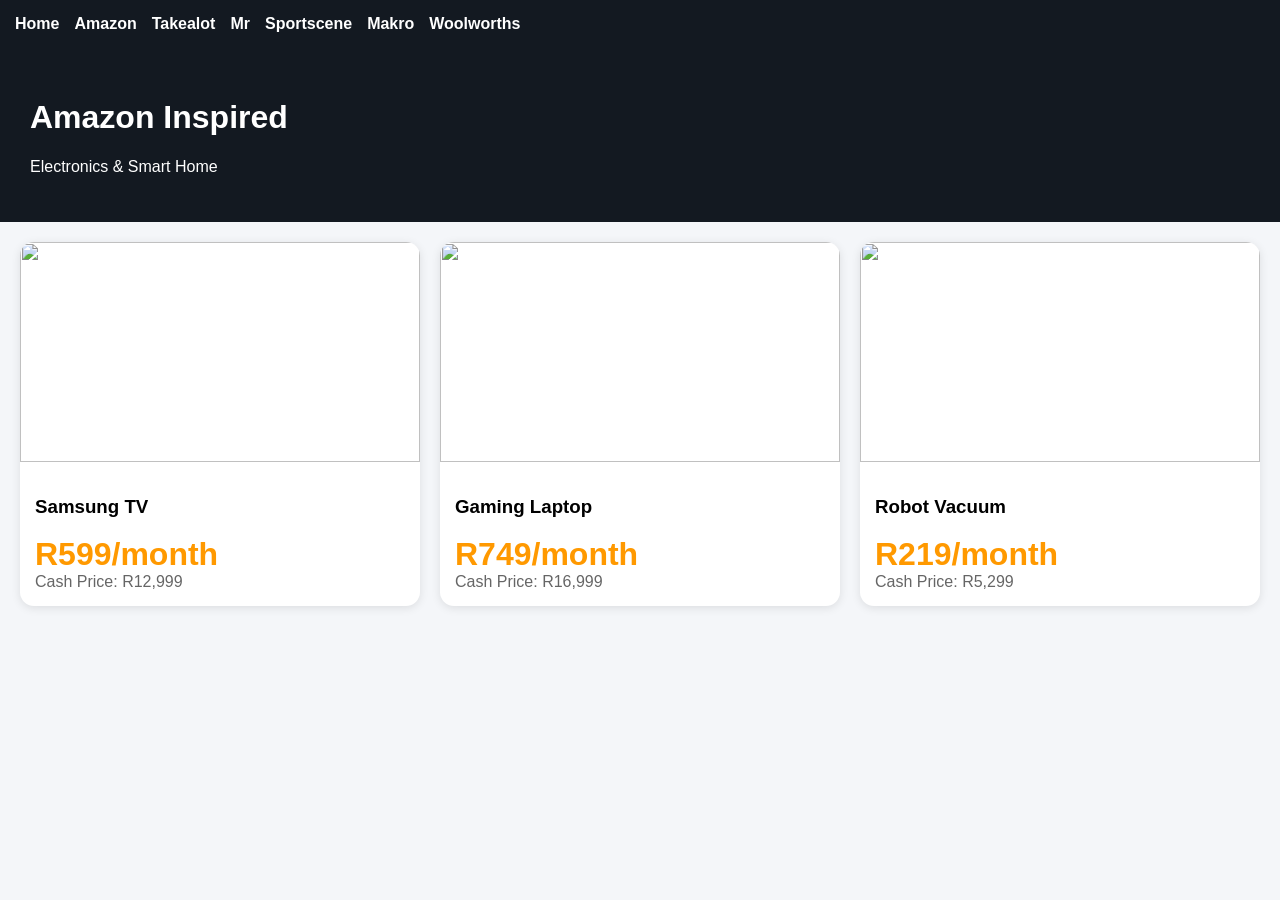
==== amazon.html @ 5375f889 "Add files via upload" ====
<html><head><link rel='stylesheet' href='styles.css'></head>
<body class='amazon'>
<nav><a href='index.html'>Home</a><a href='amazon.html'>Amazon</a><a href='takealot.html'>Takealot</a><a href='mrprice.html'>Mr</a><a href='sportscene.html'>Sportscene</a><a href='makro.html'>Makro</a><a href='woolworths.html'>Woolworths</a></nav>
<div class='hero'><h1>Amazon Inspired</h1><p>Electronics & Smart Home</p></div>
<div class='grid'><div class='card'><img src='https://picsum.photos/500/300?random=amazon0'><div class='info'><h3>Samsung TV</h3><div class='monthly'>R599/month</div><div class='cash'>Cash Price: R12,999</div></div></div><div class='card'><img src='https://picsum.photos/500/300?random=amazon1'><div class='info'><h3>Gaming Laptop</h3><div class='monthly'>R749/month</div><div class='cash'>Cash Price: R16,999</div></div></div><div class='card'><img src='https://picsum.photos/500/300?random=amazon2'><div class='info'><h3>Robot Vacuum</h3><div class='monthly'>R219/month</div><div class='cash'>Cash Price: R5,299</div></div></div></div>
</body></html>
---- styles.css ----
body{margin:0;font-family:Segoe UI,Arial,sans-serif;background:#f4f6f9}
nav{padding:15px}
nav a{color:white;text-decoration:none;margin-right:15px;font-weight:600}
.hero{padding:30px;color:white}
.grid{display:grid;grid-template-columns:repeat(auto-fit,minmax(260px,1fr));gap:20px;padding:20px}
.card{background:white;border-radius:14px;overflow:hidden;box-shadow:0 2px 10px rgba(0,0,0,.1)}
.card img{width:100%;height:220px;object-fit:cover}
.info{padding:15px}
.monthly{font-size:2rem;font-weight:700}
.cash{color:#666}
.amazon nav,.amazon .hero{background:#131921}.amazon .monthly{color:#ff9900}
.takealot nav,.takealot .hero{background:#0057b8}.takealot .monthly{color:#0057b8}
.mrprice nav,.mrprice .hero{background:#111111}.mrprice .monthly{color:#111111}
.sportscene nav,.sportscene .hero{background:#c1121f}.sportscene .monthly{color:#c1121f}
.makro nav,.makro .hero{background:#e30613}.makro .monthly{color:#e30613}
.woolworths nav,.woolworths .hero{background:#4b5b4c}.woolworths .monthly{color:#4b5b4c}
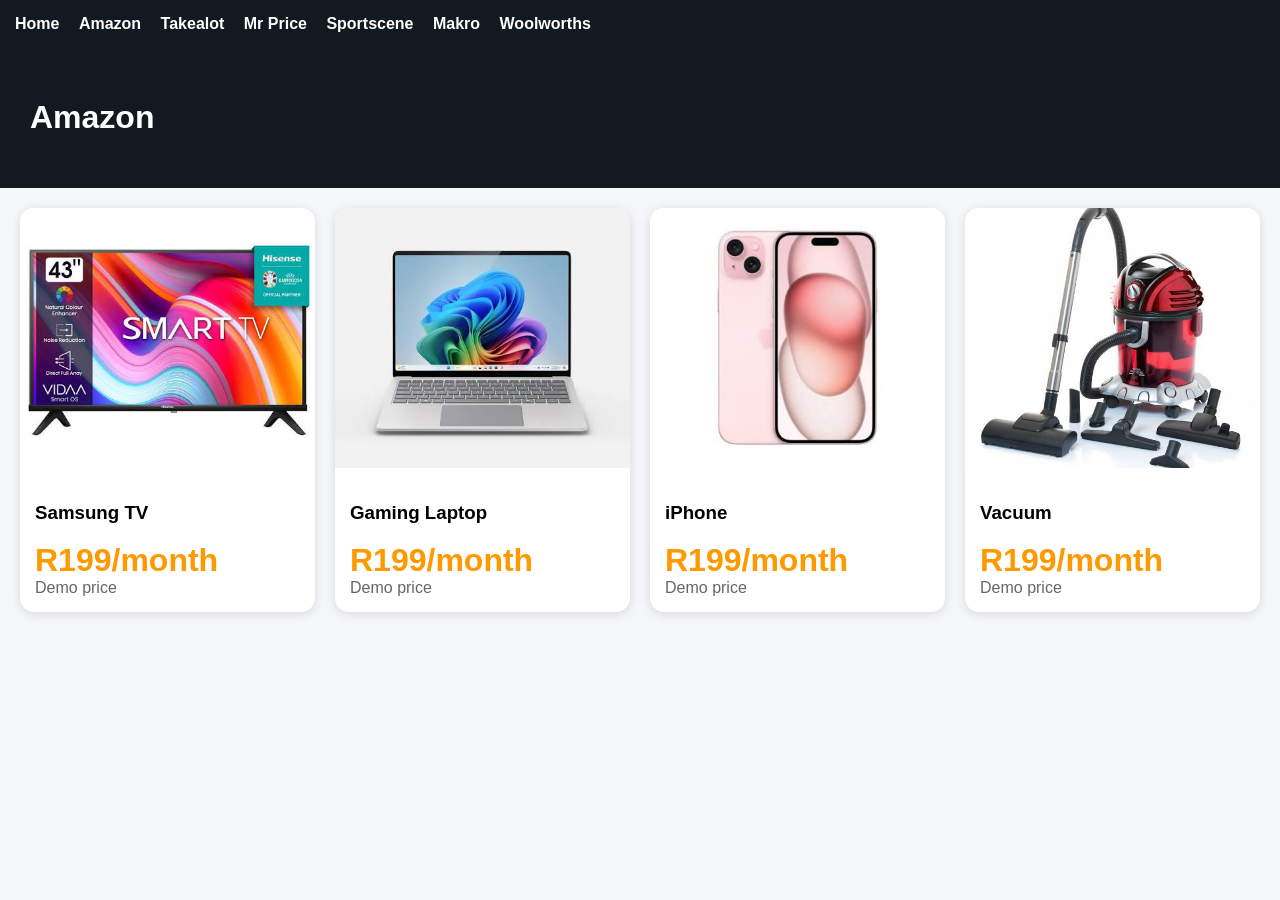
==== commit 51607f07: "Add files via upload" ====
--- a/amazon.html
+++ b/amazon.html
@@ -1,6 +1 @@
-<html><head><link rel='stylesheet' href='styles.css'></head>
-<body class='amazon'>
-<nav><a href='index.html'>Home</a><a href='amazon.html'>Amazon</a><a href='takealot.html'>Takealot</a><a href='mrprice.html'>Mr</a><a href='sportscene.html'>Sportscene</a><a href='makro.html'>Makro</a><a href='woolworths.html'>Woolworths</a></nav>
-<div class='hero'><h1>Amazon Inspired</h1><p>Electronics & Smart Home</p></div>
-<div class='grid'><div class='card'><img src='https://picsum.photos/500/300?random=amazon0'><div class='info'><h3>Samsung TV</h3><div class='monthly'>R599/month</div><div class='cash'>Cash Price: R12,999</div></div></div><div class='card'><img src='https://picsum.photos/500/300?random=amazon1'><div class='info'><h3>Gaming Laptop</h3><div class='monthly'>R749/month</div><div class='cash'>Cash Price: R16,999</div></div></div><div class='card'><img src='https://picsum.photos/500/300?random=amazon2'><div class='info'><h3>Robot Vacuum</h3><div class='monthly'>R219/month</div><div class='cash'>Cash Price: R5,299</div></div></div></div>
-</body></html>+<html><head><link rel='stylesheet' href='styles.css'></head><body class='amazon'><nav><a href='index.html'>Home</a> <a href='amazon.html'>Amazon</a> <a href='takealot.html'>Takealot</a> <a href='mrprice.html'>Mr Price</a> <a href='sportscene.html'>Sportscene</a> <a href='makro.html'>Makro</a> <a href='woolworths.html'>Woolworths</a></nav><div class='hero'><h1>Amazon</h1></div><div class='grid'><div class='card'><img src='images/amazon/smart-tv.jpeg'><div class='info'><h3>Samsung TV</h3><div class='monthly'>R199/month</div><div class='cash'>Demo price</div></div></div><div class='card'><img src='images/amazon/laptop.jpeg'><div class='info'><h3>Gaming Laptop</h3><div class='monthly'>R199/month</div><div class='cash'>Demo price</div></div></div><div class='card'><img src='images/amazon/iphone.jpeg'><div class='info'><h3>iPhone</h3><div class='monthly'>R199/month</div><div class='cash'>Demo price</div></div></div><div class='card'><img src='images/amazon/vacuum.jpeg'><div class='info'><h3>Vacuum</h3><div class='monthly'>R199/month</div><div class='cash'>Demo price</div></div></div></div></body></html>
--- a/styles.css
+++ b/styles.css
@@ -1,17 +1,14 @@
 
 body{margin:0;font-family:Segoe UI,Arial,sans-serif;background:#f4f6f9}
-nav{padding:15px}
-nav a{color:white;text-decoration:none;margin-right:15px;font-weight:600}
+nav{padding:15px} nav a{color:white;text-decoration:none;margin-right:15px;font-weight:600}
 .hero{padding:30px;color:white}
-.grid{display:grid;grid-template-columns:repeat(auto-fit,minmax(260px,1fr));gap:20px;padding:20px}
-.card{background:white;border-radius:14px;overflow:hidden;box-shadow:0 2px 10px rgba(0,0,0,.1)}
-.card img{width:100%;height:220px;object-fit:cover}
-.info{padding:15px}
-.monthly{font-size:2rem;font-weight:700}
-.cash{color:#666}
+.grid{display:grid;grid-template-columns:repeat(auto-fit,minmax(280px,1fr));gap:20px;padding:20px}
+.card{background:white;border-radius:14px;overflow:hidden;box-shadow:0 2px 10px rgba(0,0,0,.12)}
+.card img{width:100%;height:260px;object-fit:cover}.info{padding:15px}
+.monthly{font-size:2rem;font-weight:700}.cash{color:#666}
 .amazon nav,.amazon .hero{background:#131921}.amazon .monthly{color:#ff9900}
 .takealot nav,.takealot .hero{background:#0057b8}.takealot .monthly{color:#0057b8}
-.mrprice nav,.mrprice .hero{background:#111111}.mrprice .monthly{color:#111111}
+.mrprice nav,.mrprice .hero{background:#111}.mrprice .monthly{color:#111}
 .sportscene nav,.sportscene .hero{background:#c1121f}.sportscene .monthly{color:#c1121f}
 .makro nav,.makro .hero{background:#e30613}.makro .monthly{color:#e30613}
 .woolworths nav,.woolworths .hero{background:#4b5b4c}.woolworths .monthly{color:#4b5b4c}
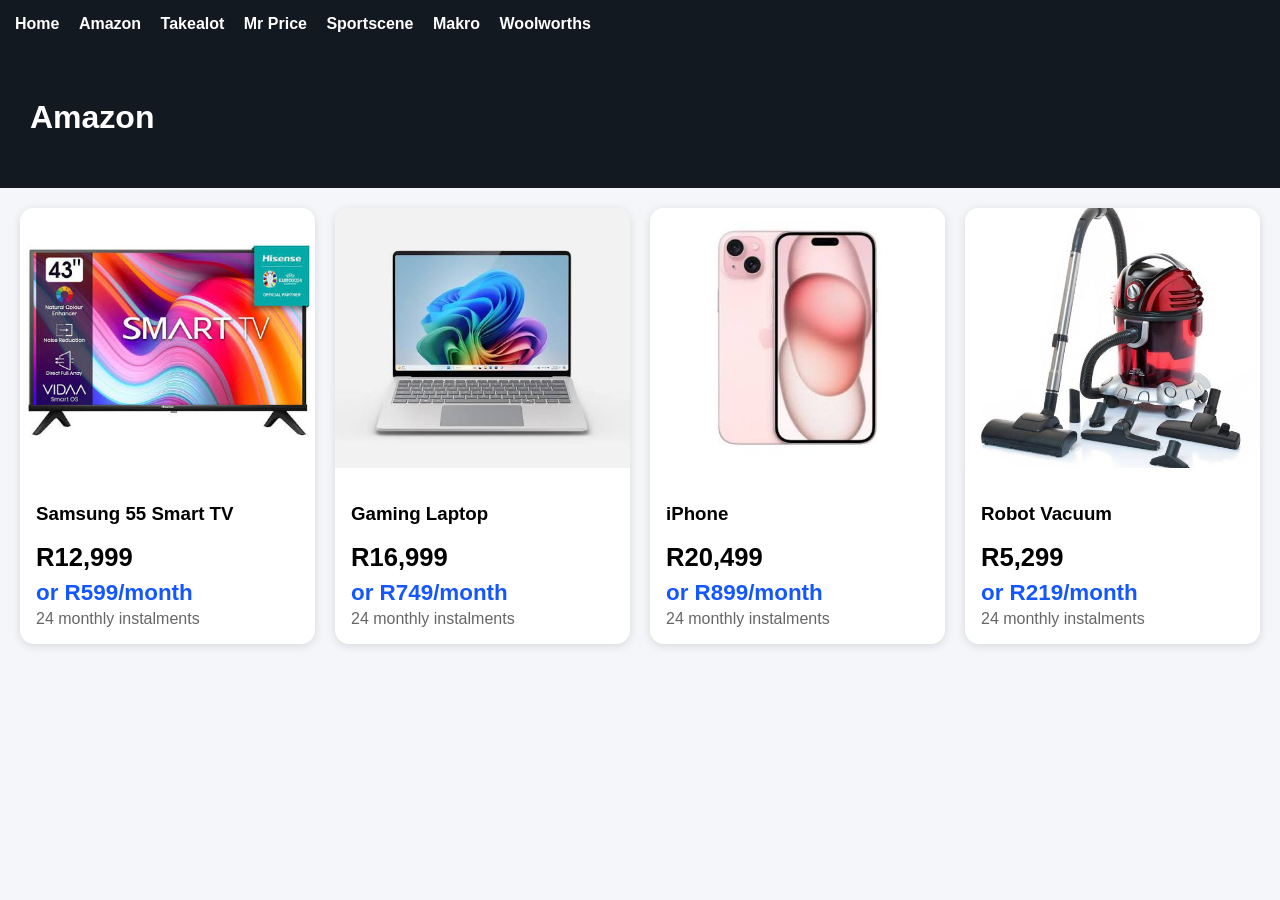
==== commit c3aa1a4c: "Add files via upload" ====
--- a/amazon.html
+++ b/amazon.html
@@ -1 +1,49 @@
-<html><head><link rel='stylesheet' href='styles.css'></head><body class='amazon'><nav><a href='index.html'>Home</a> <a href='amazon.html'>Amazon</a> <a href='takealot.html'>Takealot</a> <a href='mrprice.html'>Mr Price</a> <a href='sportscene.html'>Sportscene</a> <a href='makro.html'>Makro</a> <a href='woolworths.html'>Woolworths</a></nav><div class='hero'><h1>Amazon</h1></div><div class='grid'><div class='card'><img src='images/amazon/smart-tv.jpeg'><div class='info'><h3>Samsung TV</h3><div class='monthly'>R199/month</div><div class='cash'>Demo price</div></div></div><div class='card'><img src='images/amazon/laptop.jpeg'><div class='info'><h3>Gaming Laptop</h3><div class='monthly'>R199/month</div><div class='cash'>Demo price</div></div></div><div class='card'><img src='images/amazon/iphone.jpeg'><div class='info'><h3>iPhone</h3><div class='monthly'>R199/month</div><div class='cash'>Demo price</div></div></div><div class='card'><img src='images/amazon/vacuum.jpeg'><div class='info'><h3>Vacuum</h3><div class='monthly'>R199/month</div><div class='cash'>Demo price</div></div></div></div></body></html>+<html><head><link rel='stylesheet' href='styles.css'></head><body class='amazon'><nav>
+<a href='index.html'>Home</a>
+<a href='amazon.html'>Amazon</a>
+<a href='takealot.html'>Takealot</a>
+<a href='mrprice.html'>Mr Price</a>
+<a href='sportscene.html'>Sportscene</a>
+<a href='makro.html'>Makro</a>
+<a href='woolworths.html'>Woolworths</a>
+</nav><div class='hero'><h1>Amazon</h1></div><div class='grid'>
+        <div class='card'>
+          <img src='images/amazon/smart-tv.jpeg' alt='Samsung 55 Smart TV'>
+          <div class='info'>
+            <h3>Samsung 55 Smart TV</h3>
+            <div class='price'>R12,999</div>
+            <div class='instalment'>or R599/month</div>
+            <div class='term'>24 monthly instalments</div>
+          </div>
+        </div>
+        
+        <div class='card'>
+          <img src='images/amazon/laptop.jpeg' alt='Gaming Laptop'>
+          <div class='info'>
+            <h3>Gaming Laptop</h3>
+            <div class='price'>R16,999</div>
+            <div class='instalment'>or R749/month</div>
+            <div class='term'>24 monthly instalments</div>
+          </div>
+        </div>
+        
+        <div class='card'>
+          <img src='images/amazon/iphone.jpeg' alt='iPhone'>
+          <div class='info'>
+            <h3>iPhone</h3>
+            <div class='price'>R20,499</div>
+            <div class='instalment'>or R899/month</div>
+            <div class='term'>24 monthly instalments</div>
+          </div>
+        </div>
+        
+        <div class='card'>
+          <img src='images/amazon/vacuum.jpeg' alt='Robot Vacuum'>
+          <div class='info'>
+            <h3>Robot Vacuum</h3>
+            <div class='price'>R5,299</div>
+            <div class='instalment'>or R219/month</div>
+            <div class='term'>24 monthly instalments</div>
+          </div>
+        </div>
+        </div></body></html>
--- a/styles.css
+++ b/styles.css
@@ -1,14 +1,18 @@
 
 body{margin:0;font-family:Segoe UI,Arial,sans-serif;background:#f4f6f9}
-nav{padding:15px} nav a{color:white;text-decoration:none;margin-right:15px;font-weight:600}
+nav{padding:15px}
+nav a{color:white;text-decoration:none;margin-right:15px;font-weight:600}
 .hero{padding:30px;color:white}
 .grid{display:grid;grid-template-columns:repeat(auto-fit,minmax(280px,1fr));gap:20px;padding:20px}
 .card{background:white;border-radius:14px;overflow:hidden;box-shadow:0 2px 10px rgba(0,0,0,.12)}
-.card img{width:100%;height:260px;object-fit:cover}.info{padding:15px}
-.monthly{font-size:2rem;font-weight:700}.cash{color:#666}
-.amazon nav,.amazon .hero{background:#131921}.amazon .monthly{color:#ff9900}
-.takealot nav,.takealot .hero{background:#0057b8}.takealot .monthly{color:#0057b8}
-.mrprice nav,.mrprice .hero{background:#111}.mrprice .monthly{color:#111}
-.sportscene nav,.sportscene .hero{background:#c1121f}.sportscene .monthly{color:#c1121f}
-.makro nav,.makro .hero{background:#e30613}.makro .monthly{color:#e30613}
-.woolworths nav,.woolworths .hero{background:#4b5b4c}.woolworths .monthly{color:#4b5b4c}
+.card img{width:100%;height:260px;object-fit:cover}
+.info{padding:16px}
+.price{font-size:1.6rem;font-weight:700}
+.instalment{font-size:1.4rem;font-weight:700;color:#1456ff;margin-top:8px}
+.term{color:#666;margin-top:4px}
+.amazon nav,.amazon .hero{background:#131921}
+.takealot nav,.takealot .hero{background:#0057b8}
+.mrprice nav,.mrprice .hero{background:#111}
+.sportscene nav,.sportscene .hero{background:#c1121f}
+.makro nav,.makro .hero{background:#e30613}
+.woolworths nav,.woolworths .hero{background:#4b5b4c}
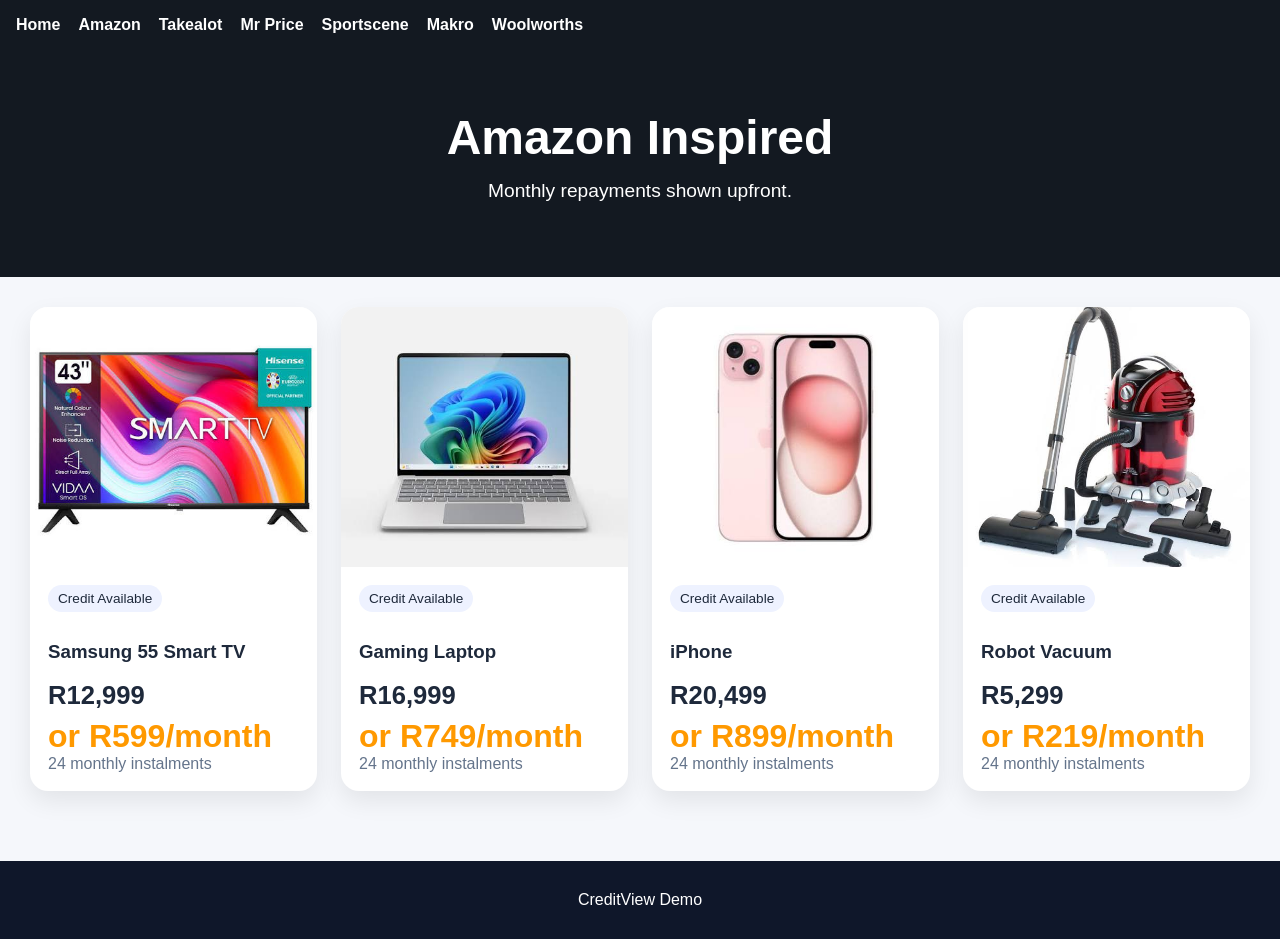
==== commit 9d5fbfb1: "Add files via upload" ====
--- a/amazon.html
+++ b/amazon.html
@@ -1,49 +1 @@
-<html><head><link rel='stylesheet' href='styles.css'></head><body class='amazon'><nav>
-<a href='index.html'>Home</a>
-<a href='amazon.html'>Amazon</a>
-<a href='takealot.html'>Takealot</a>
-<a href='mrprice.html'>Mr Price</a>
-<a href='sportscene.html'>Sportscene</a>
-<a href='makro.html'>Makro</a>
-<a href='woolworths.html'>Woolworths</a>
-</nav><div class='hero'><h1>Amazon</h1></div><div class='grid'>
-        <div class='card'>
-          <img src='images/amazon/smart-tv.jpeg' alt='Samsung 55 Smart TV'>
-          <div class='info'>
-            <h3>Samsung 55 Smart TV</h3>
-            <div class='price'>R12,999</div>
-            <div class='instalment'>or R599/month</div>
-            <div class='term'>24 monthly instalments</div>
-          </div>
-        </div>
-        
-        <div class='card'>
-          <img src='images/amazon/laptop.jpeg' alt='Gaming Laptop'>
-          <div class='info'>
-            <h3>Gaming Laptop</h3>
-            <div class='price'>R16,999</div>
-            <div class='instalment'>or R749/month</div>
-            <div class='term'>24 monthly instalments</div>
-          </div>
-        </div>
-        
-        <div class='card'>
-          <img src='images/amazon/iphone.jpeg' alt='iPhone'>
-          <div class='info'>
-            <h3>iPhone</h3>
-            <div class='price'>R20,499</div>
-            <div class='instalment'>or R899/month</div>
-            <div class='term'>24 monthly instalments</div>
-          </div>
-        </div>
-        
-        <div class='card'>
-          <img src='images/amazon/vacuum.jpeg' alt='Robot Vacuum'>
-          <div class='info'>
-            <h3>Robot Vacuum</h3>
-            <div class='price'>R5,299</div>
-            <div class='instalment'>or R219/month</div>
-            <div class='term'>24 monthly instalments</div>
-          </div>
-        </div>
-        </div></body></html>+<html><head><link rel='stylesheet' href='styles.css'></head><body class='amazon'><nav><a href='index.html'>Home</a><a href='amazon.html'>Amazon</a><a href='takealot.html'>Takealot</a><a href='mrprice.html'>Mr Price</a><a href='sportscene.html'>Sportscene</a><a href='makro.html'>Makro</a><a href='woolworths.html'>Woolworths</a></nav><section class='hero'><h1>Amazon Inspired</h1><p>Monthly repayments shown upfront.</p></section><div class='grid'><div class='card'><img src='images/amazon/smart-tv.jpeg'><div class='info'><div class='badge'>Credit Available</div><h3>Samsung 55 Smart TV</h3><div class='price'>R12,999</div><div class='instalment'>or R599/month</div><div class='term'>24 monthly instalments</div></div></div><div class='card'><img src='images/amazon/laptop.jpeg'><div class='info'><div class='badge'>Credit Available</div><h3>Gaming Laptop</h3><div class='price'>R16,999</div><div class='instalment'>or R749/month</div><div class='term'>24 monthly instalments</div></div></div><div class='card'><img src='images/amazon/iphone.jpeg'><div class='info'><div class='badge'>Credit Available</div><h3>iPhone</h3><div class='price'>R20,499</div><div class='instalment'>or R899/month</div><div class='term'>24 monthly instalments</div></div></div><div class='card'><img src='images/amazon/vacuum.jpeg'><div class='info'><div class='badge'>Credit Available</div><h3>Robot Vacuum</h3><div class='price'>R5,299</div><div class='instalment'>or R219/month</div><div class='term'>24 monthly instalments</div></div></div></div><div class='footer'>CreditView Demo</div></body></html>
--- a/styles.css
+++ b/styles.css
@@ -1,18 +1,29 @@
 
-body{margin:0;font-family:Segoe UI,Arial,sans-serif;background:#f4f6f9}
-nav{padding:15px}
-nav a{color:white;text-decoration:none;margin-right:15px;font-weight:600}
-.hero{padding:30px;color:white}
-.grid{display:grid;grid-template-columns:repeat(auto-fit,minmax(280px,1fr));gap:20px;padding:20px}
-.card{background:white;border-radius:14px;overflow:hidden;box-shadow:0 2px 10px rgba(0,0,0,.12)}
+*{box-sizing:border-box}
+body{margin:0;font-family:Segoe UI,Arial,sans-serif;background:#f5f7fb;color:#1e293b}
+nav{padding:16px}
+nav a{color:white;text-decoration:none;margin-right:18px;font-weight:600}
+.hero{padding:60px 30px;color:white;text-align:center}
+.hero h1{font-size:3rem;margin:0}
+.hero p{font-size:1.2rem;max-width:700px;margin:15px auto}
+.btn{display:inline-block;background:white;color:#111;padding:12px 22px;border-radius:999px;font-weight:700;text-decoration:none}
+.grid{display:grid;grid-template-columns:repeat(auto-fit,minmax(280px,1fr));gap:24px;padding:30px}
+.card{background:white;border-radius:18px;overflow:hidden;box-shadow:0 10px 25px rgba(0,0,0,.08);transition:.2s}
+.card:hover{transform:translateY(-4px)}
 .card img{width:100%;height:260px;object-fit:cover}
-.info{padding:16px}
+.info{padding:18px}
 .price{font-size:1.6rem;font-weight:700}
-.instalment{font-size:1.4rem;font-weight:700;color:#1456ff;margin-top:8px}
-.term{color:#666;margin-top:4px}
-.amazon nav,.amazon .hero{background:#131921}
-.takealot nav,.takealot .hero{background:#0057b8}
-.mrprice nav,.mrprice .hero{background:#111}
-.sportscene nav,.sportscene .hero{background:#c1121f}
-.makro nav,.makro .hero{background:#e30613}
-.woolworths nav,.woolworths .hero{background:#4b5b4c}
+.instalment{font-size:2rem;font-weight:800;margin-top:8px}
+.term{color:#64748b}
+.badge{display:inline-block;padding:6px 10px;border-radius:999px;background:#eef2ff;margin-bottom:10px;font-size:.85rem}
+.section{padding:40px 30px}
+.tiles{display:grid;grid-template-columns:repeat(auto-fit,minmax(220px,1fr));gap:20px}
+.tile{background:white;padding:24px;border-radius:18px;box-shadow:0 8px 20px rgba(0,0,0,.06)}
+.footer{background:#0f172a;color:white;padding:30px;text-align:center;margin-top:40px}
+
+.amazon nav,.amazon .hero{background:#131921}.amazon .instalment{color:#ff9900}
+.takealot nav,.takealot .hero{background:#0057b8}.takealot .instalment{color:#0057b8}
+.mrprice nav,.mrprice .hero{background:#111}.mrprice .instalment{color:#111}
+.sportscene nav,.sportscene .hero{background:#c1121f}.sportscene .instalment{color:#c1121f}
+.makro nav,.makro .hero{background:#e30613}.makro .instalment{color:#e30613}
+.woolworths nav,.woolworths .hero{background:#4b5b4c}.woolworths .instalment{color:#4b5b4c}
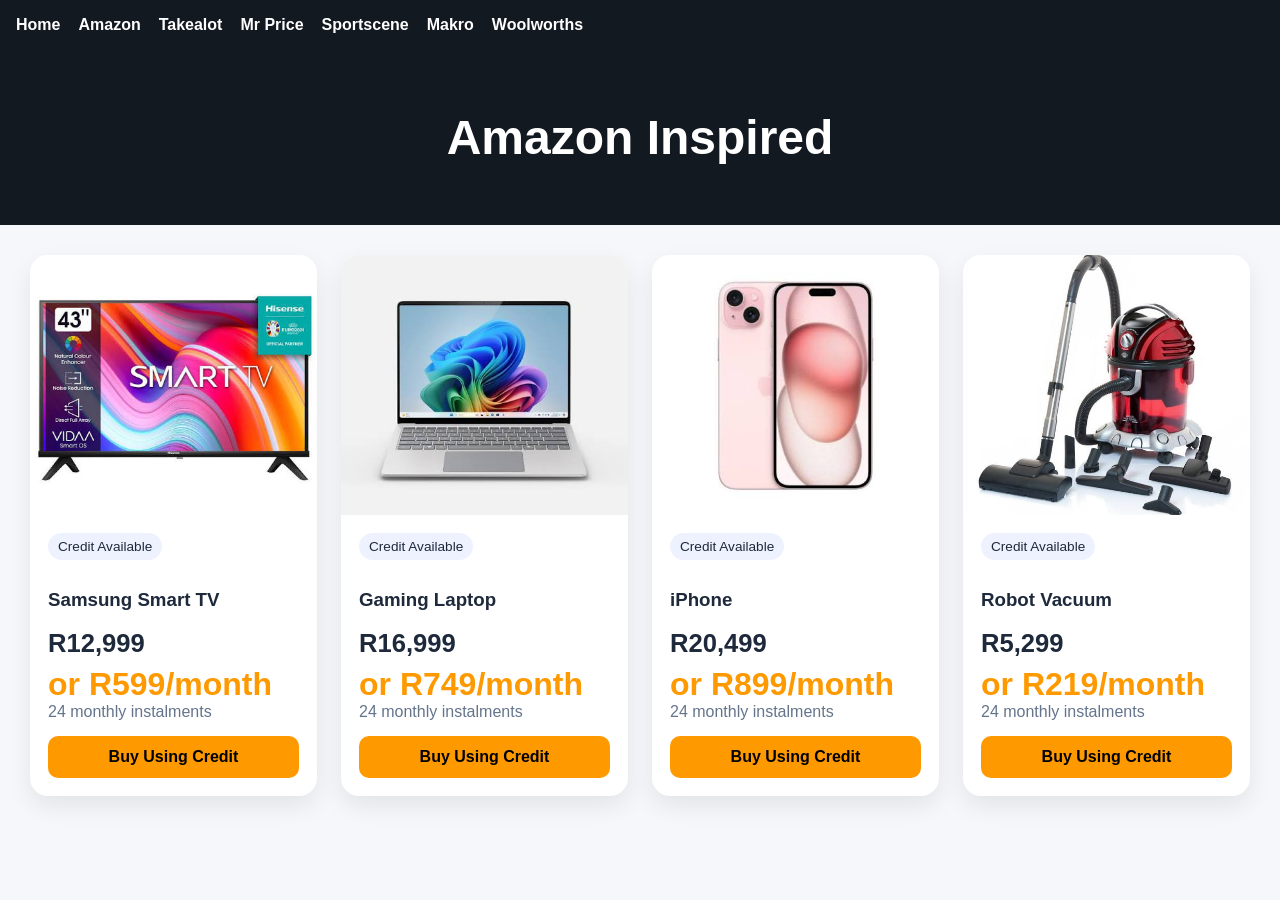
==== commit c75bff5d: "Add files via upload" ====
--- a/amazon.html
+++ b/amazon.html
@@ -1 +1,49 @@
-<html><head><link rel='stylesheet' href='styles.css'></head><body class='amazon'><nav><a href='index.html'>Home</a><a href='amazon.html'>Amazon</a><a href='takealot.html'>Takealot</a><a href='mrprice.html'>Mr Price</a><a href='sportscene.html'>Sportscene</a><a href='makro.html'>Makro</a><a href='woolworths.html'>Woolworths</a></nav><section class='hero'><h1>Amazon Inspired</h1><p>Monthly repayments shown upfront.</p></section><div class='grid'><div class='card'><img src='images/amazon/smart-tv.jpeg'><div class='info'><div class='badge'>Credit Available</div><h3>Samsung 55 Smart TV</h3><div class='price'>R12,999</div><div class='instalment'>or R599/month</div><div class='term'>24 monthly instalments</div></div></div><div class='card'><img src='images/amazon/laptop.jpeg'><div class='info'><div class='badge'>Credit Available</div><h3>Gaming Laptop</h3><div class='price'>R16,999</div><div class='instalment'>or R749/month</div><div class='term'>24 monthly instalments</div></div></div><div class='card'><img src='images/amazon/iphone.jpeg'><div class='info'><div class='badge'>Credit Available</div><h3>iPhone</h3><div class='price'>R20,499</div><div class='instalment'>or R899/month</div><div class='term'>24 monthly instalments</div></div></div><div class='card'><img src='images/amazon/vacuum.jpeg'><div class='info'><div class='badge'>Credit Available</div><h3>Robot Vacuum</h3><div class='price'>R5,299</div><div class='instalment'>or R219/month</div><div class='term'>24 monthly instalments</div></div></div></div><div class='footer'>CreditView Demo</div></body></html>+<html><head><link rel='stylesheet' href='styles.css'></head><body class='amazon'><nav><a href='index.html'>Home</a><a href='amazon.html'>Amazon</a><a href='takealot.html'>Takealot</a><a href='mrprice.html'>Mr Price</a><a href='sportscene.html'>Sportscene</a><a href='makro.html'>Makro</a><a href='woolworths.html'>Woolworths</a></nav><section class='hero'><h1>Amazon Inspired</h1></section><div class='grid'>
+        <div class='card'>
+          <img src='images/amazon/smart-tv.jpeg'>
+          <div class='info'>
+            <div class='badge'>Credit Available</div>
+            <h3>Samsung Smart TV</h3>
+            <div class='price'>R12,999</div>
+            <div class='instalment'>or R599/month</div>
+            <div class='term'>24 monthly instalments</div>
+            <button class='buy-credit-btn'>Buy Using Credit</button>
+          </div>
+        </div>
+        
+        <div class='card'>
+          <img src='images/amazon/laptop.jpeg'>
+          <div class='info'>
+            <div class='badge'>Credit Available</div>
+            <h3>Gaming Laptop</h3>
+            <div class='price'>R16,999</div>
+            <div class='instalment'>or R749/month</div>
+            <div class='term'>24 monthly instalments</div>
+            <button class='buy-credit-btn'>Buy Using Credit</button>
+          </div>
+        </div>
+        
+        <div class='card'>
+          <img src='images/amazon/iphone.jpeg'>
+          <div class='info'>
+            <div class='badge'>Credit Available</div>
+            <h3>iPhone</h3>
+            <div class='price'>R20,499</div>
+            <div class='instalment'>or R899/month</div>
+            <div class='term'>24 monthly instalments</div>
+            <button class='buy-credit-btn'>Buy Using Credit</button>
+          </div>
+        </div>
+        
+        <div class='card'>
+          <img src='images/amazon/vacuum.jpeg'>
+          <div class='info'>
+            <div class='badge'>Credit Available</div>
+            <h3>Robot Vacuum</h3>
+            <div class='price'>R5,299</div>
+            <div class='instalment'>or R219/month</div>
+            <div class='term'>24 monthly instalments</div>
+            <button class='buy-credit-btn'>Buy Using Credit</button>
+          </div>
+        </div>
+        </div></body></html>
--- a/styles.css
+++ b/styles.css
@@ -5,25 +5,20 @@
 nav a{color:white;text-decoration:none;margin-right:18px;font-weight:600}
 .hero{padding:60px 30px;color:white;text-align:center}
 .hero h1{font-size:3rem;margin:0}
-.hero p{font-size:1.2rem;max-width:700px;margin:15px auto}
-.btn{display:inline-block;background:white;color:#111;padding:12px 22px;border-radius:999px;font-weight:700;text-decoration:none}
 .grid{display:grid;grid-template-columns:repeat(auto-fit,minmax(280px,1fr));gap:24px;padding:30px}
-.card{background:white;border-radius:18px;overflow:hidden;box-shadow:0 10px 25px rgba(0,0,0,.08);transition:.2s}
-.card:hover{transform:translateY(-4px)}
+.card{background:white;border-radius:18px;overflow:hidden;box-shadow:0 10px 25px rgba(0,0,0,.08)}
 .card img{width:100%;height:260px;object-fit:cover}
 .info{padding:18px}
 .price{font-size:1.6rem;font-weight:700}
 .instalment{font-size:2rem;font-weight:800;margin-top:8px}
 .term{color:#64748b}
 .badge{display:inline-block;padding:6px 10px;border-radius:999px;background:#eef2ff;margin-bottom:10px;font-size:.85rem}
-.section{padding:40px 30px}
-.tiles{display:grid;grid-template-columns:repeat(auto-fit,minmax(220px,1fr));gap:20px}
-.tile{background:white;padding:24px;border-radius:18px;box-shadow:0 8px 20px rgba(0,0,0,.06)}
-.footer{background:#0f172a;color:white;padding:30px;text-align:center;margin-top:40px}
+.buy-credit-btn{width:100%;margin-top:15px;padding:12px;border:none;border-radius:10px;font-size:16px;font-weight:700;color:white;cursor:pointer}
+.footer{background:#0f172a;color:white;padding:25px;text-align:center;margin-top:30px}
 
-.amazon nav,.amazon .hero{background:#131921}.amazon .instalment{color:#ff9900}
-.takealot nav,.takealot .hero{background:#0057b8}.takealot .instalment{color:#0057b8}
-.mrprice nav,.mrprice .hero{background:#111}.mrprice .instalment{color:#111}
-.sportscene nav,.sportscene .hero{background:#c1121f}.sportscene .instalment{color:#c1121f}
-.makro nav,.makro .hero{background:#e30613}.makro .instalment{color:#e30613}
-.woolworths nav,.woolworths .hero{background:#4b5b4c}.woolworths .instalment{color:#4b5b4c}
+.amazon nav,.amazon .hero{background:#131921}.amazon .instalment{color:#ff9900}.amazon .buy-credit-btn{background:#ff9900;color:black}
+.takealot nav,.takealot .hero{background:#0057b8}.takealot .instalment{color:#0057b8}.takealot .buy-credit-btn{background:#0057b8}
+.mrprice nav,.mrprice .hero{background:#111}.mrprice .instalment{color:#111}.mrprice .buy-credit-btn{background:#111}
+.sportscene nav,.sportscene .hero{background:#c1121f}.sportscene .instalment{color:#c1121f}.sportscene .buy-credit-btn{background:#c1121f}
+.makro nav,.makro .hero{background:#e30613}.makro .instalment{color:#e30613}.makro .buy-credit-btn{background:#e30613}
+.woolworths nav,.woolworths .hero{background:#4b5b4c}.woolworths .instalment{color:#4b5b4c}.woolworths .buy-credit-btn{background:#4b5b4c}
